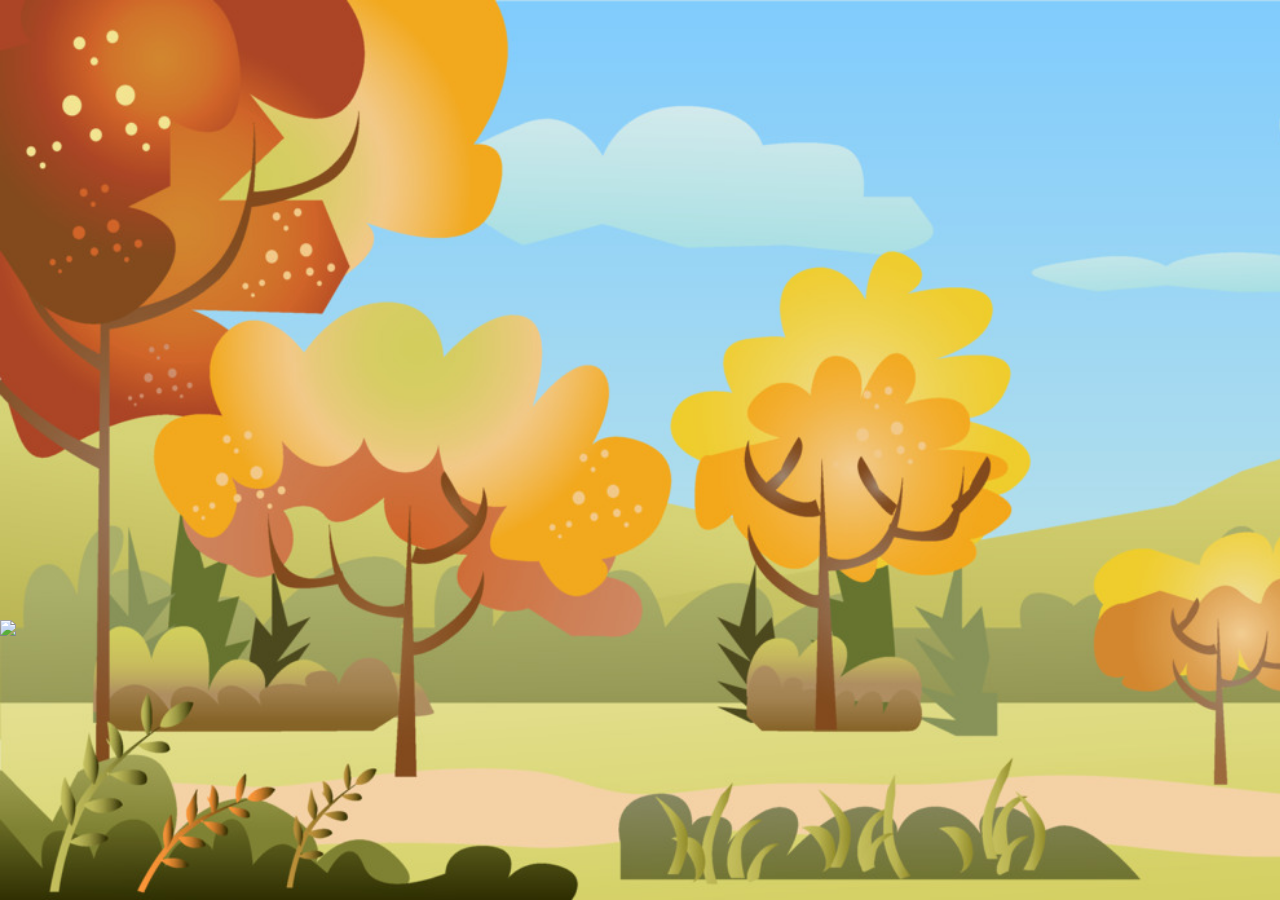
==== index.html @ 870d10a0 "create Idle animation function" ====
<!DOCTYPE html>
<html lang="en">
<head>
    <meta charset="UTF-8">
    <meta name="viewport" content="width=device-width, initial-scale=1.0">
    <title>Milestone Project 01</title>
    <link rel="stylesheet" href="style.css">
</head>
<body class="body" onload="idleAnimationStart();">
  <div class="background">
       <img src="resources/Idle (1).png" class="girl" id="girl"/>
    </div>
    <script src="script.js"></script>
</body>
</html>
---- style.css ----
.body{
    margin: 0px;
}
.background{
    width: 100%;
    height: 100vh;
    background-image: url("resources/Background.jpg");
    background-size: cover;
}
.girl
{
    height: 250px;
    margin-top: 620px;
    position: absolute;
}
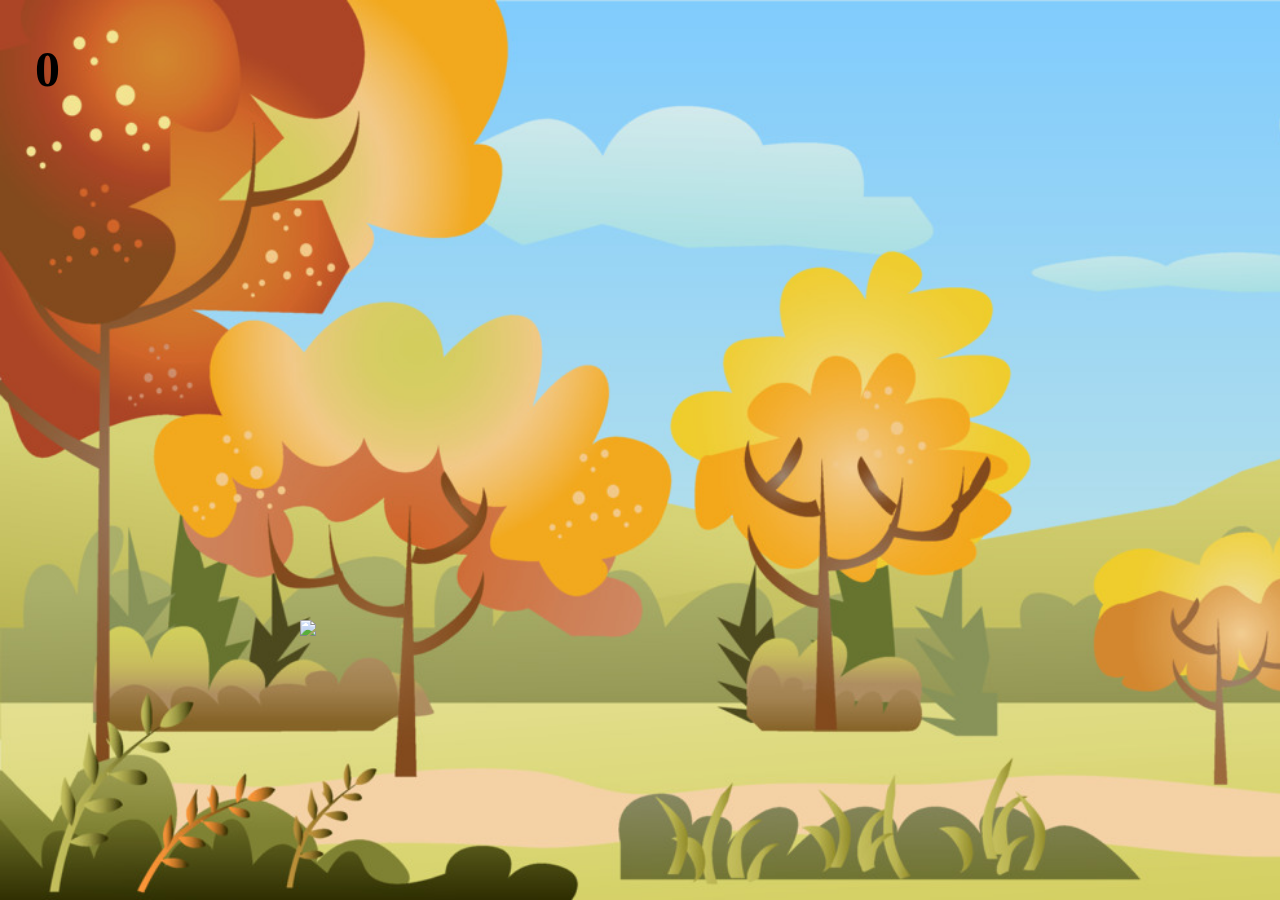
==== commit c41900e8: "added game score calculation" ====
--- a/index.html
+++ b/index.html
@@ -6,10 +6,11 @@
     <title>Milestone Project 01</title>
     <link rel="stylesheet" href="style.css">
 </head>
-<body class="body" onload="idleAnimationStart();">
-  <div class="background">
+<body class="body" onload="idleAnimationStart(); createObstacles();"  onkeypress="keyCheck(event);">
+  <div class="background" id="background">
        <img src="resources/Idle (1).png" class="girl" id="girl"/>
-    </div>
+        <div class="score" id="score">0</div>
+  </div>
     <script src="script.js"></script>
 </body>
 </html>
--- a/style.css
+++ b/style.css
@@ -6,11 +6,32 @@
     height: 100vh;
     background-image: url("resources/Background.jpg");
     background-size: cover;
+    background-repeat: repeat-x;
+    overflow-x: hidden;
+    position: absolute;
 }
 .girl
 {
     height: 250px;
     margin-top: 620px;
+    margin-left: 300px;
+    position: absolute;
+}
+.obs{
+    width: 150px;
+    height: 150px;
+    /* background-color: black;  */
+    position: absolute;
+    margin-top: 790px;
+    background-image: url("resources/boar_obs2.gif");
+    background-size: contain;
+    background-repeat: no-repeat;
+}
+.score{
+    font-size: 50px;
+    font-weight: bold;
+    margin-left: 35px;
+    margin-top: 40px;
     position: absolute;
 }
 
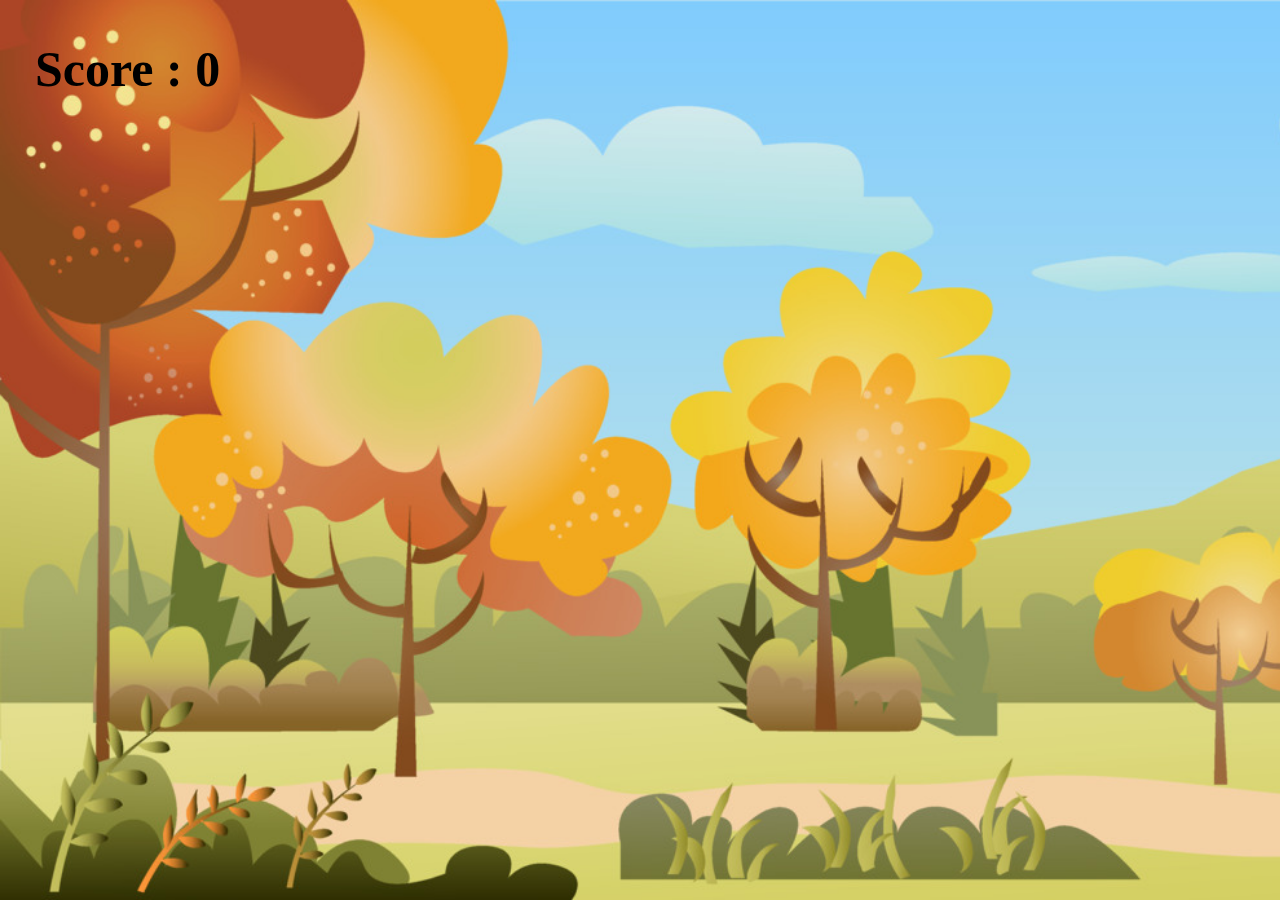
==== commit fc47c715: "create start page and Introduction page" ====
--- a/index.html
+++ b/index.html
@@ -1,16 +1,27 @@
 <!DOCTYPE html>
-<html lang="en">
+<html>
 <head>
-    <meta charset="UTF-8">
-    <meta name="viewport" content="width=device-width, initial-scale=1.0">
     <title>Milestone Project 01</title>
     <link rel="stylesheet" href="style.css">
 </head>
 <body class="body" onload="idleAnimationStart(); createObstacles();"  onkeypress="keyCheck(event);">
   <div class="background" id="background">
        <img src="resources/Idle (1).png" class="girl" id="girl"/>
-        <div class="score" id="score">0</div>
+        <div class="score" id="score">Score : 0</div>
   </div>
+
+  <div class="gameOver" id="gameOver">
+        <div style="color:rgb( 204, 102, 0);">Game Over !</div>
+        <div style="color:rgb(255, 153, 0);">your Score</div>
+        <div style="color:rgb( 255, 153, 102);" id="endScore">0</div>
+        <button class="btn" onClick="reload()">Try Again</button>
+        <form action="start.html">
+          <br>
+      <button onclick="start();" class="btn1">Home</button>
+      </form>
+  </div>
+ 
     <script src="script.js"></script>
 </body>
 </html>
+
--- a/style.css
+++ b/style.css
@@ -34,5 +34,58 @@
     margin-top: 40px;
     position: absolute;
 }
+.gameOver{
+    width: 100%;
+    height: 100vh;
+    position: absolute;
+    background-image: linear-gradient(0.25turn, #3f87a6, #ebf8e1, #f69d3c);
+    display: flex;
+    flex-direction: column;
+    align-items: center;
+    justify-content: center;
+    font-size: 90px;
+    font-weight: bold;
+    color: white;
+    font-family: "Broadway";
+    visibility: hidden;
+}
 
-   +.btn
+{
+    width:300px;
+    height: 40px;
+    margin-top:50px ;
+    font-size: 20px;
+    font-weight: 1000;
+    background-color:gray ;
+    border:none ;
+    border-radius:20px;
+}
+.btn:hover
+{
+    width:310px;
+    height: 45px;
+    background-color:aqua ;
+    cursor: pointer;
+    color: orange;
+}
+
+.btn1
+{
+    width:300px;
+    height: 40px;
+    margin-top:50px ;
+    font-size: 20px;
+    font-weight: 1000;
+    background-color:gray ;
+    border:none ;
+    border-radius:20px;
+}
+.btn1:hover
+{
+    width:310px;
+    height: 45px;
+    background-color:aqua ;
+    cursor: pointer;
+    color: orange;
+}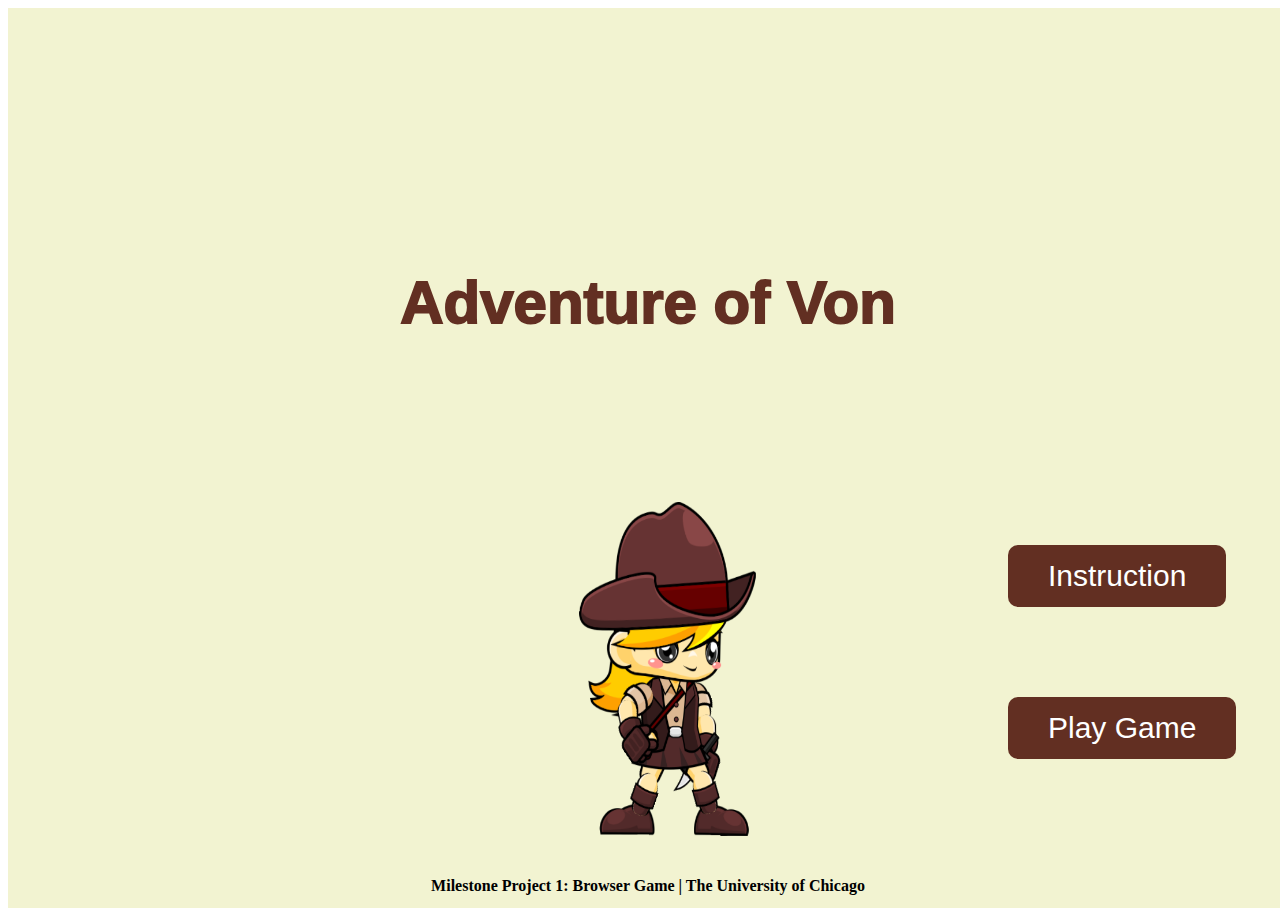
==== commit c648aa75: "modify the code to fix the errors" ====
--- a/index.html
+++ b/index.html
@@ -1,27 +1,31 @@
 <!DOCTYPE html>
 <html>
 <head>
-    <title>Milestone Project 01</title>
-    <link rel="stylesheet" href="style.css">
+    <title>Game home page</title>
+    <link rel="stylesheet" href="start.css">
 </head>
-<body class="body" onload="idleAnimationStart(); createObstacles();"  onkeypress="keyCheck(event);">
-  <div class="background" id="background">
-       <img src="resources/Idle (1).png" class="girl" id="girl"/>
-        <div class="score" id="score">Score : 0</div>
-  </div>
+<body onload="idleAnimationStart(); startMusic();">
+    <div class="homepage">
+    <h1 class="name">Adventure of Von</h1>
+    <br>
+    <div>
+    <img class="idle" src="resources/Idle (1).png" id="girl">
+    <form action="introduction.html">
+        
+     <button onclick="intro();" class="btn1">Instruction</button>   
+    </form>
+    <form action="start.html">
+        
+    <button onclick="start();" class="btn2">Play Game</button>
+    </form>
+    </div>
+   <br>
+    <div class="foot">
+        <h4>Milestone Project 1: Browser Game | The University of Chicago</h4>
+        <p><b><i>2023 © - Adventure of Von -Created by Thilini Dharmawardhana. All Rights Reserved.</b></i></p>
+    </div>
+</div>
 
-  <div class="gameOver" id="gameOver">
-        <div style="color:rgb( 204, 102, 0);">Game Over !</div>
-        <div style="color:rgb(255, 153, 0);">your Score</div>
-        <div style="color:rgb( 255, 153, 102);" id="endScore">0</div>
-        <button class="btn" onClick="reload()">Try Again</button>
-        <form action="start.html">
-          <br>
-      <button onclick="start();" class="btn1">Home</button>
-      </form>
-  </div>
- 
     <script src="script.js"></script>
 </body>
-</html>
-
+</html>--- a/start.css
+++ b/start.css
@@ -0,0 +1,96 @@
+.body{
+    margin: 0px;
+    
+}
+.homepage{
+    width: 100%;
+    height: 100vh;
+    background-image: url("resources/start.png");
+    background-size: auto;
+    background-repeat: repeat-x;
+    overflow-x: hidden;
+    position: absolute;
+    background-color: #F2F3D1;    
+}
+.idle{
+    width: 370px;
+    height: 370px;
+    position: absolute;
+    margin-top: 90px;
+    margin-left: 500px;
+
+}
+.btn1
+{
+  margin-top: 150px;
+  margin-left:1000px ;
+  background-color: #622F22;
+  -webkit-border-radius: 20px;
+  border-radius: 10px;
+  border: none;
+  color:white;
+  cursor: pointer;
+  display: inline-block;
+  font-family: Arial;
+  font-size: 30px;
+  padding: 14px 40px;
+  text-align: center;
+  text-decoration: none;
+  -webkit-animation: glowing 1500ms infinite;
+  -moz-animation: glowing 1500ms infinite;
+  -o-animation: glowing 1500ms infinite;
+  animation: glowing 1500ms infinite;
+}
+.btn2
+{
+  margin-top: 90px;
+  margin-left:1000px ;
+  background-color: #622F22;
+  -webkit-border-radius: 20px;
+  border-radius: 10px;
+  border: none;
+  color:white;
+  cursor: pointer;
+  display: inline-block;
+  font-family: Arial;
+  font-size: 30px;
+  padding: 14px 40px;
+  text-align: center;
+  text-decoration: none;
+  -webkit-animation: glowing 1500ms infinite;
+  -moz-animation: glowing 1500ms infinite;
+  -o-animation: glowing 1500ms infinite;
+  animation: glowing 1500ms infinite;
+}
+.btn1:hover
+{
+    background-color:#835C3B ;
+    cursor: pointer;
+    color:white;
+}
+.btn2:hover
+{
+    background-color:#835C3B ;
+    cursor: pointer;
+    color:white;
+}
+.name
+{  
+    margin-top: 260px ;
+    text-align: center;
+    font-size: 60px;
+    font-weight: 1000;
+    border:none ;
+    font-family: 'Algerian', sans-serif;
+    animation:fade-inout 5s infinite alternate;
+    color: #622F22;
+}
+.foot{
+    margin-top: 100px ;
+    text-align: center;
+}
+@keyframes fade-inout 
+{
+  0%{opacity:1;}
+  100%{opacity:0}
+}
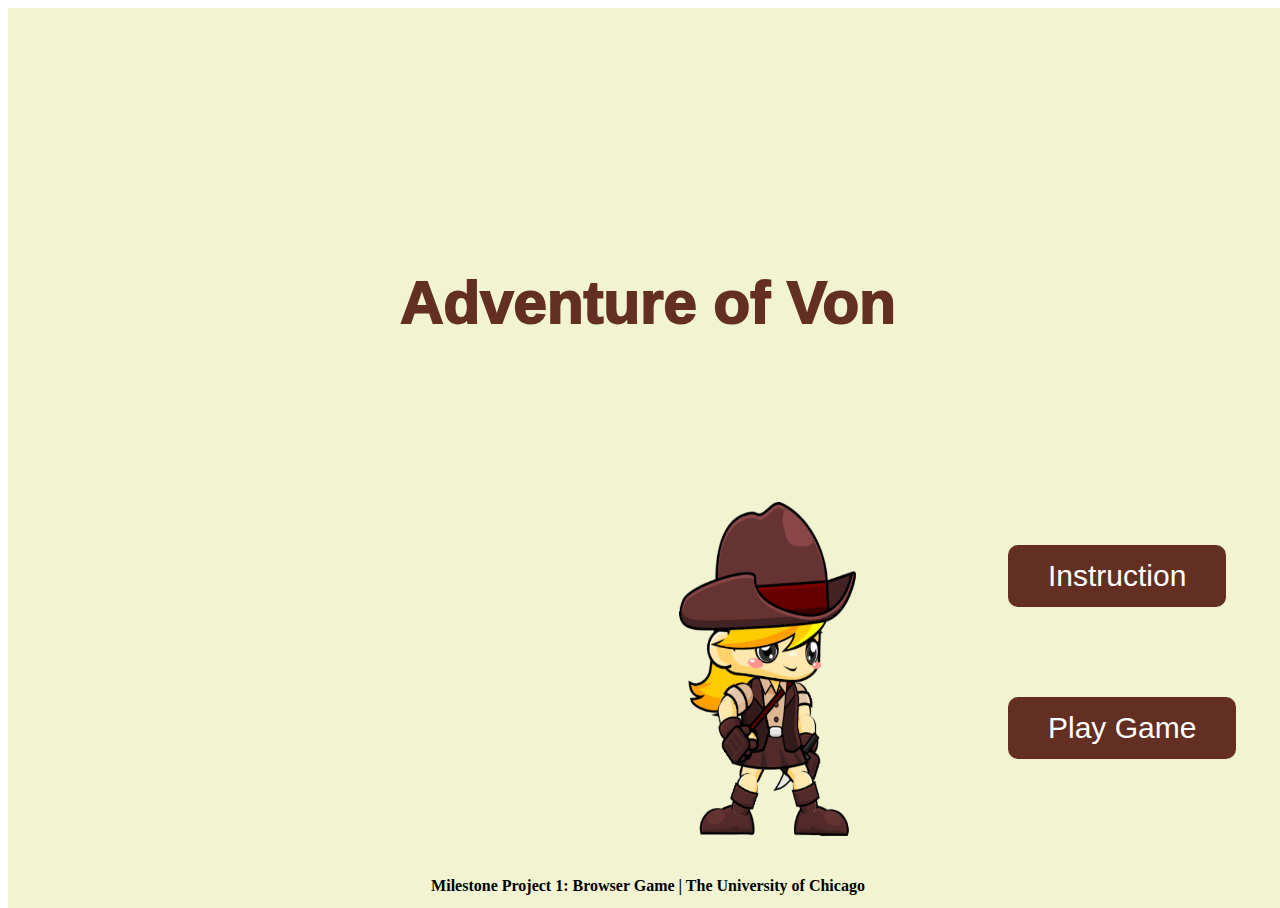
==== commit 84ead79d: "Add read me file to the project" ====
--- a/index.html
+++ b/index.html
@@ -6,7 +6,7 @@
 </head>
 <body onload="idleAnimationStart(); startMusic();">
     <div class="homepage">
-    <h1 class="name">Adventure of Von</h1>
+    <h1 class="name" id="name">Adventure of Von</h1>
     <br>
     <div>
     <img class="idle" src="resources/Idle (1).png" id="girl">
--- a/start.css
+++ b/start.css
@@ -1,6 +1,5 @@
 .body{
-    margin: 0px;
-    
+    margin: 0px;   
 }
 .homepage{
     width: 100%;
@@ -17,8 +16,7 @@
     height: 370px;
     position: absolute;
     margin-top: 90px;
-    margin-left: 500px;
-
+    margin-left: 600px;
 }
 .btn1
 {
@@ -31,15 +29,11 @@
   color:white;
   cursor: pointer;
   display: inline-block;
-  font-family: Arial;
+  font-family: 'Harrington', sans-serif;
   font-size: 30px;
   padding: 14px 40px;
   text-align: center;
   text-decoration: none;
-  -webkit-animation: glowing 1500ms infinite;
-  -moz-animation: glowing 1500ms infinite;
-  -o-animation: glowing 1500ms infinite;
-  animation: glowing 1500ms infinite;
 }
 .btn2
 {
@@ -52,15 +46,11 @@
   color:white;
   cursor: pointer;
   display: inline-block;
-  font-family: Arial;
+  font-family: 'Harrington', sans-serif;
   font-size: 30px;
   padding: 14px 40px;
   text-align: center;
   text-decoration: none;
-  -webkit-animation: glowing 1500ms infinite;
-  -moz-animation: glowing 1500ms infinite;
-  -o-animation: glowing 1500ms infinite;
-  animation: glowing 1500ms infinite;
 }
 .btn1:hover
 {
